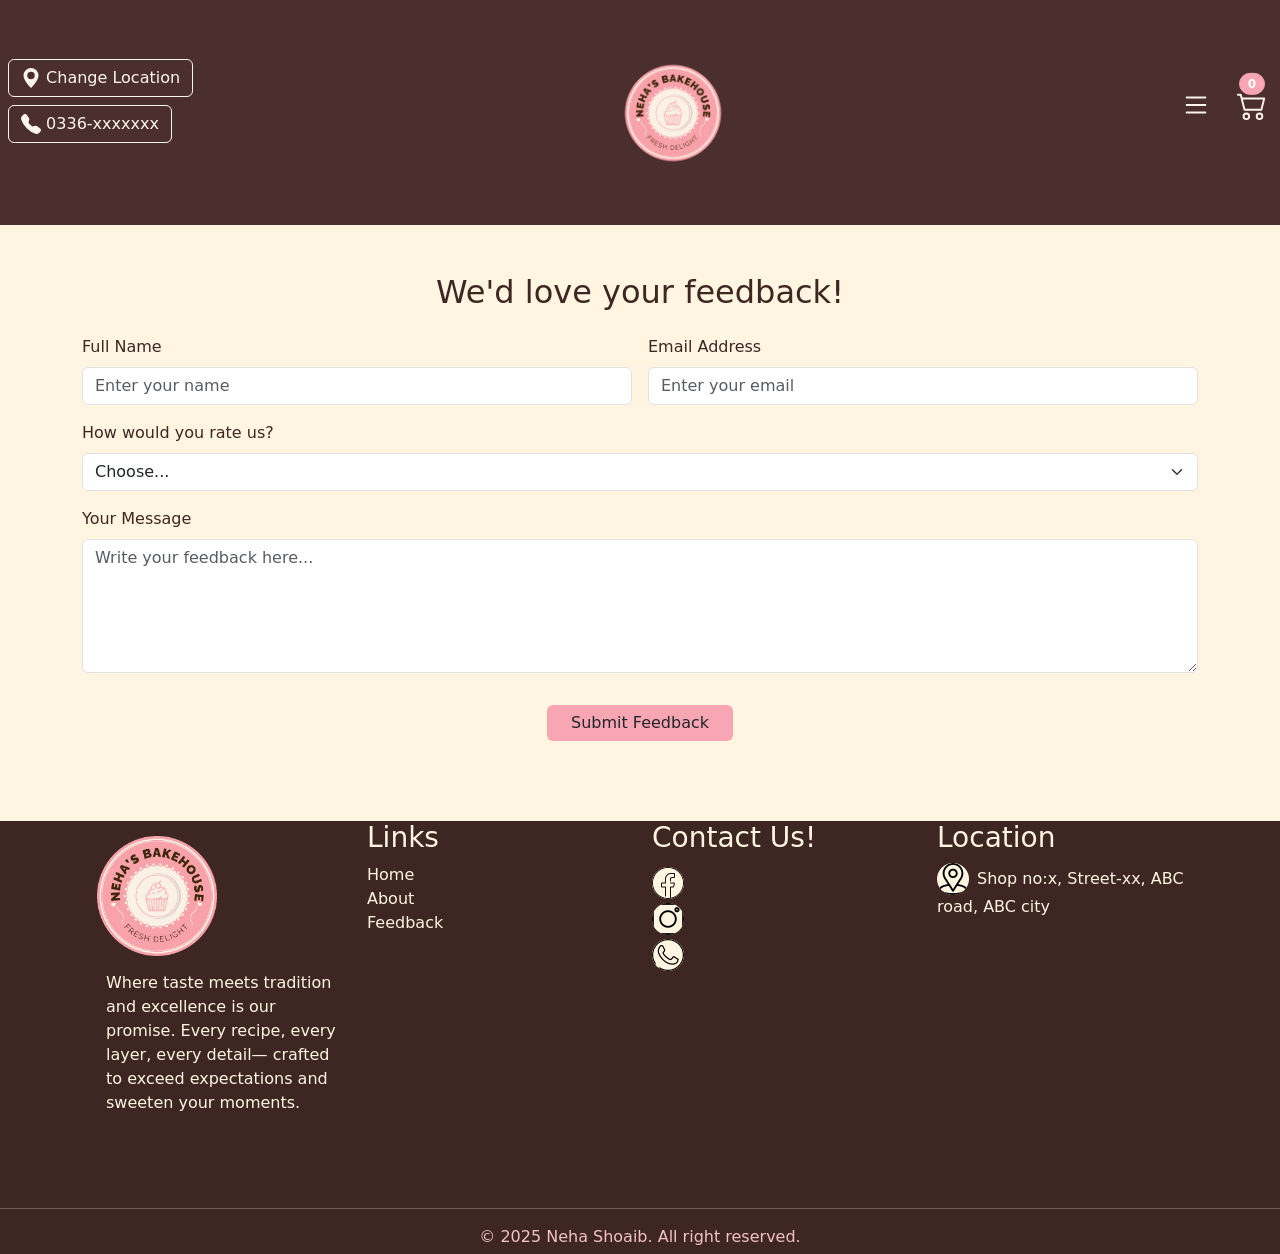
==== feedback.html @ 083db235 "first commit" ====
<head>
    <meta charset="UTF-8">
    <meta name="viewport" content="width=device-width, initial-scale=1.0">
    <title>Feedback</title>
    <link rel="icon" type="image/x-icon" href="assets/logo.png">
    <link rel="stylesheet" href="style.css">
    <link rel="stylesheet" href="feedback.css" type="text/css">
    <link href="https://cdn.jsdelivr.net/npm/bootstrap@5.3.0/dist/css/bootstrap.min.css" rel="stylesheet">
    <script src="https://cdn.jsdelivr.net/npm/bootstrap@5.3.0/dist/js/bootstrap.bundle.min.js"></script>

</head>
<body>
    <nav class="navbar h-25">

        <!-- location -->
         <ul class="list-unstyled">
        <li> 
           <button type="button" class="btn navbar-icon ms-2" data-bs-toggle="modal" data-bs-target="#locationModal">
          <svg xmlns="http://www.w3.org/2000/svg" width="20" height="20" fill="currentColor" class="bi bi-geo-alt-fill"
            viewBox="0 0 16 16">
            <path d="M8 16s6-5.686 6-10A6 6 0 0 0 2 6c0 4.314 6 10 6 10m0-7a3 3 0 1 1 0-6 3 3 0 0 1 0 6" />
          </svg>
          <span class="d-none d-sm-inline">Change Location</span>
        </button>
      </li>
    
        <!-- Modal -->
        <div class="modal fade h-100" id="locationModal" data-bs-keyboard="false" tabindex="-1"
          aria-labelledby="locationModalLabel" aria-hidden="true">
          <div class="modal-dialog modal-dialog-centered"  role="document">
            <div class="modal-content">
                <button type="button" class="btn-close " data-bs-dismiss="modal" aria-label="Close"></button>
              <div class="modal-body">
                <div class="d-flex justify-content-center">
                  <img src="assets/logo.png" width="150px" alt="">
                </div>
                <h5 class="text-center">Change your Location</h5>
                <div class="dropdown w-100">
                  <button class="btn btn-secondary dropdown-toggle w-100" type="button" data-bs-toggle="dropdown" aria-expanded="false" id="dropdownMenuButton" aria-haspopup="true" style="background-color: #4B2E2E !important; ">
                      Select Location
                  </button>
                  <div class="dropdown-menu w-100 dropdown_locations" aria-labelledby="dropdownMenuButton" >
                      <a class="dropdown-item location-item" href="#">Gulshan-e-Iqbal</a>
                      <a class="dropdown-item location-item" href="#">Gulistan-e-Johar</a>
                      <a class="dropdown-item location-item" href="#">North Nazimabad</a>
                      <a class="dropdown-item location-item" href="#">Malir</a>
                      <a class="dropdown-item location-item" href="#">PECHS</a>
                      <a class="dropdown-item location-item" href="#">PIB Colony</a>
                      <a class="dropdown-item location-item" href="#">DHA</a>
                      <a class="dropdown-item location-item" href="#">Clifton</a>
                      <a class="dropdown-item location-item" href="#">Saddar</a>
                      <a class="dropdown-item location-item" href="#">Korangi</a>
                  </div>
              </div>
                
              </div>
              <div class="modal-footer">
                <button type="button" class="btn btn-secondary" data-bs-dismiss="modal" style="background-color: #4b2e2ebc;">Close</button>
                <button type="button" class="btn btn-primary" data-bs-dismiss="modal" style="background-color: #4B2E2E !important; border: #4B2E2E !important;">Done</button>
              </div>
            </div>
          </div>
        </div>
        <!-- call -->
        <li><button class="btn navbar-icon  ms-2 mt-2 mb-2">
          <svg xmlns="http://www.w3.org/2000/svg" width="20" height="20" fill="currentColor" class="bi bi-telephone-fill"
            viewBox="0 0 16 16">
            <path fill-rule="evenodd"
              d="M1.885.511a1.745 1.745 0 0 1 2.61.163L6.29 2.98c.329.423.445.974.315 1.494l-.547 2.19a.68.68 0 0 0 .178.643l2.457 2.457a.68.68 0 0 0 .644.178l2.189-.547a1.75 1.75 0 0 1 1.494.315l2.306 1.794c.829.645.905 1.87.163 2.611l-1.034 1.034c-.74.74-1.846 1.065-2.877.702a18.6 18.6 0 0 1-7.01-4.42 18.6 18.6 0 0 1-4.42-7.009c-.362-1.03-.037-2.137.703-2.877z" />
          </svg>
          <span class="d-none d-sm-inline">0336-xxxxxxx</span>
        </button> 
        </li>
       </ul>
        <!-- logo -->
    <div >
        <img src="assets/logo.png" width="120px" alt="logo" class="navbar-brand img-fluid d-flex justify-content-center ">
      </div>
     <ul class="sandwich-cart d-lg-flex d-sm-block list-unstyled">
      <!-- sandwich -->
      <li><a class="btn sandwich " data-bs-toggle="offcanvas" href="#SandwichOffcanvas" role="button"
      aria-controls="offcanvasExample">
    
      <svg xmlns="http://www.w3.org/2000/svg" width="30" height="30" fill="currentColor" class="bi bi-list" viewBox="0 0 16 16">
        <path fill-rule="evenodd" d="M2.5 12a.5.5 0 0 1 .5-.5h10a.5.5 0 0 1 0 1H3a.5.5 0 0 1-.5-.5m0-4a.5.5 0 0 1 .5-.5h10a.5.5 0 0 1 0 1H3a.5.5 0 0 1-.5-.5m0-4a.5.5 0 0 1 .5-.5h10a.5.5 0 0 1 0 1H3a.5.5 0 0 1-.5-.5"/>
      </svg>
    </a>
    </li>
    <div class="offcanvas offcanvas-end" tabindex="-1" id="SandwichOffcanvas" aria-labelledby="offcanvasExampleLabel">
      <div class="offcanvas-header">
        <!-- <h5 class="offcanvas-title" id="offcanvasExampleLabel">Your Cart!</h5> -->
        <button type="button" class="btn-close text-reset" data-bs-dismiss="offcanvas" aria-label="Close"></button>
      </div>
      <div class="offcanvas-body offcanvas-links ">
        <ul class="list-unstyled">
          <li class="mb-1 "><a href="index.html">Home</a></li>
          <li class="mb-1"><a href="about.html">About</a></li>
          <li class="mb-1"><a href="feedback.html">Feedback</a></li>
    
        </ul>
      </div>
    </div>
    
      <!-- cart -->
        <li><a class="btn position-relative cart " data-bs-toggle="offcanvas" href="#offcanvasExample" role="button"
          aria-controls="offcanvasExample">
          <span class="position-absolute top-0 start-50 translate-middle badge rounded-pill ">
            0
            <span class="visually-hidden">items in cart</span>
          </span>
          <svg xmlns="http://www.w3.org/2000/svg" width="30" height="30" fill="currentColor" class="bi bi-cart2 "
            viewBox="0 0 16 16">
            <path
              d="M0 2.5A.5.5 0 0 1 .5 2H2a.5.5 0 0 1 .485.379L2.89 4H14.5a.5.5 0 0 1 .485.621l-1.5 6A.5.5 0 0 1 13 11H4a.5.5 0 0 1-.485-.379L1.61 3H.5a.5.5 0 0 1-.5-.5M3.14 5l1.25 5h8.22l1.25-5zM5 13a1 1 0 1 0 0 2 1 1 0 0 0 0-2m-2 1a2 2 0 1 1 4 0 2 2 0 0 1-4 0m9-1a1 1 0 1 0 0 2 1 1 0 0 0 0-2m-2 1a2 2 0 1 1 4 0 2 2 0 0 1-4 0" />
          </svg>
        </a>
      </li>
        <div class="offcanvas offcanvas-end" tabindex="-1" id="offcanvasExample" aria-labelledby="offcanvasExampleLabel">
          <div class="offcanvas-header">
            <h5 class="offcanvas-title" id="offcanvasExampleLabel">Your Cart!</h5>
            <button type="button" class="btn-close text-reset" data-bs-dismiss="offcanvas" aria-label="Close"></button>
          </div>
          <div class="offcanvas-body d-flex justify-content-center align-items-center">
            <div>
              <img src="assets/empty cart.jpg" alt="empty cart" class="img-fluid ">
            </div>
          </div>
        </div>
      </div>
      </nav>

<section class="container py-5">
    <h2 class="text-center mb-4">We'd love your feedback!</h2>
    <form class="row g-3">
      
      <div class="col-12 col-md-6 col-sm-3">
        <label for="name" class="form-label">Full Name</label>
        <input type="text" class="form-control" id="name" placeholder="Enter your name" required>
      </div>
  
      <div class="col-md-6">
        <label for="email" class="form-label">Email Address</label>
        <input type="email" class="form-control" id="email" placeholder="Enter your email" required>
      </div>
  
      <div class="col-md-12 ">
        <label for="rating" class="form-label">How would you rate us?</label>
        <select id="rating" class="form-select" required>
          <option selected disabled value="">Choose...</option>
          <option>⭐ Poor</option>
          <option>⭐⭐ Fair</option>
          <option>⭐⭐⭐ Good</option>
          <option>⭐⭐⭐⭐ Very Good</option>
          <option>⭐⭐⭐⭐⭐ Excellent</option>
        </select>
      </div>
  
      <div class="col-md-12">
        <label for="message" class="form-label">Your Message</label>
        <textarea class="form-control" id="message" rows="5" placeholder="Write your feedback here..." required></textarea>
      </div>
  
      <div class="col-12 text-center">
        <button type="submit" class="btn button px-4 mt-3">Submit Feedback</button>
      </div>
      
    </form>
  </section>
  <footer>
    <div class="container mt-2">
      <div class="row text-center text-md-start mt-lg-3">
  
        <div class="col-12 col-lg-3 col-md-4 mb-3">
    <figure><img src="assets/logo.png" width="150px" alt="">
    <figcaption class="ms-4">Where taste meets tradition and excellence is our promise.
      Every recipe, every layer, every detail—
      crafted to exceed expectations and sweeten your moments.</figcaption></figure>
    </div>
    <ul class="list-unstyled  col-12 col-lg-3 col-md-4 mb-3">
      <h3>Links</h3>
      <li><a href="index.html">Home</a></li>
      <li><a href="about.html">About</a></li>
      <li><a href="feedback.html">Feedback</a></li>
    </ul>
  
    <ul class=" list-unstyled col-12 col-lg-3 col-md-4 mb-3">  
      <h3>Contact Us!</h3>    
      <li><a href=""><img src="assets/facebook.png" alt="" height="32px" class="mt-1 social_icon"></a></li>
      <li><a href=""><img src="assets/instagram.png" alt="" height="32px" class="mt-1 social_icon"></a></li>
      <li><a href=""><img src="assets/whatsapp.png" alt="" height="32px" class="mt-1 social_icon" ></a></li>
  </ul>
  <ul  class="list-unstyled col-12 col-lg-3 col-md-4 mb-3">
    <li><h3>Location</h3></li>
    <li><img src="assets/location.png" width="32px"  alt="" class="social_icon me-2"><span >Shop no:x, Street-xx, ABC road, ABC city </span></li>
    <li><iframe class="map" src="https://www.google.com/maps/embed?pb=!1m18!1m12!1m3!1d452.27327309579147!2d67.08940442651512!3d24.925726504255973!2m3!1f0!2f0!3f0!3m2!1i1024!2i768!4f13.1!3m3!1m2!1s0x3eb33f60a0781265%3A0x2befaba123014ab1!2sSMIT%20Gulshan%20Campus!5e0!3m2!1sen!2s!4v1744562589140!5m2!1sen!2s" width="300" height="250" style="border:0;" allowfullscreen="" loading="lazy" referrerpolicy="no-referrer-when-downgrade"></iframe></li>
  </ul>
  </div>
    </div>
  <hr>
  <p class="text-center copyright_bar mb-0">&#169; 2025 Neha Shoaib. All right reserved.</p>
      </div>
  
  </footer>
        
</body>
</html>
---- style.css ----
body{
    cursor: url('assets/pastry-bag.png') 10 10, auto !important;
    background-color: #FFF5E1 !important;
    color: #3E2723 !important;
    margin: 0;
    width: 100%;
    padding: 0;
}
.card img{
    height: 100%;
}
a{
    text-decoration: none !important;
    color: #FFF5E1 !important;
}
.dropdown_locations >a{
    color: #3E2723 !important;
}
a:hover, button:hover{
    color: #D9A5A5 !important;
    cursor: url('assets/pastry-bag.png') 10 10, pointer !important;
}
.navbar-brand{
    vertical-align: middle !important;
}
.social_icon{
    background-color:#FFF5E1 !important;
    border-radius: 50%;
}
.social_icon:hover{
    background-color:#D9A5A5 !important;
}

.background{
    object-fit: cover;
}

.image-container{
    position: relative;
}
#backgroundText{
    position: absolute;
    top: 50%;
    left: 50%;
    transform: translate(-50%, -50%);
    color: white;
    font-size: 24px;
    font-weight: bold;
    text-shadow: 2px 2px 5px rgba(0, 0, 0, 0.5);
}
.carousel2_text{
    position: absolute;
    top: 50%;
    left: 50%;
    transform: translate(-50%, -50%);
    color: white;
    font-size: 30px;
    font-weight: bold;
    text-shadow: 2px 2px 5px rgba(247, 3, 178, 0.5);
   
}
.carousel2_text2{
    font-size: 25px;
    font-weight:lighter;
    text-shadow: 2px 2px 5px rgba(247, 3, 178, 0.5);

}
.carousel-item img{
    opacity: 0.9;
    object-fit: cover;
    height: 100%;
}
.carousel{
    position: relative;
    overflow: hidden;
    height: 100vh;
}
.carousel_button, .button{
background-color: #F8A6B4 !important;
border:#3E2723 !important;
}
.carousel_button:hover{
    background-color: #D9A5A5 !important;
    color: #FFF5E1 !important;
}
.navbar{
    background-color:#4B2E2E;
}
.navbar-icon{
    color: #FFF6EB !important;
    border: 1px solid #FFF6EB !important;
}
.navbar-icon:hover, .badge{
    border: 1px solid #F8A6B4 !important;
    background-color: #F8A6B4 !important;
}
.cart, .sandwich{
    color: #FFF6EB !important;
}
.modal-content{
    background-color:#FFF6EB !important ;
}
.modal>h5,.modal>button , .offcanvas-body{
    color:#4B2E2E !important;
}
.card{
    background-color: #FFF6EB !important;
    color:#4B2E2E !important;
    border: 1px solid #5C4033 !important;
}
.card-body>a{
    background-color: #F8A6B4 !important;
    color: #4B2E2E !important;
    border: #4B2E2E !important;
}
.card-body>a:hover ,.see_more:hover{
    background-color: #D9A5A5 !important;
    color: #FFF6EB !important;
}
.card-hover {
    transition: transform 0.3s ease, box-shadow 0.3s ease;
  }

  .card-hover:hover {
    transform: scale(1.05);
    box-shadow: 0 8px 20px rgba(241, 2, 145, 0.574);
    z-index: 1;
  }
.see_more{
    width: 25%;
    background-color: #F8A6B4 !important;
}
footer{
    background-color: #3E2723 !important;
    color: #FFF5E1 !important;
}
.copyright_bar{
    color: 	#F4C2C2 !important; 
    padding-bottom: 5px !important;
}
.carousel-control-prev,
.carousel-control-next {
  width: 5%; 
  
}
.offcanvas{
    background-color: #FFF5E1 !important;
    color: #3E2723 !important;
}
.offcanvas-links>ul>li{
    background-color:#3E2723!important; padding: 5px;
}
@media (max-width: 768px) {
    .carousel-item img {
        height: 300px; 
    }
    .navbar{
        height: 50px !important;
    }
    .carousel{
        margin-bottom: 0 !important;
        padding-bottom: 0 !important
    }
    .carousel-control-prev,
  .carousel-control-next {
    top: 40%; 
  }

  .carousel-control-prev-icon,
  .carousel-control-next-icon {
    background-size: 80% 80%; 
  }
  .top_sells{
    margin-top: 1rem;
  }
  .carousel2_text{
font-size:larger;
  }
  .carousel2_text2 {
    font-size:large;
  }
  .carousel{
    height: 50vh !important;
  }
  .map{
    width: 350px !important;
  }
}
---- feedback.css ----
/* .button{
    background-color: #F8A6B4 !important;
border:#3E2723 !important;

} */
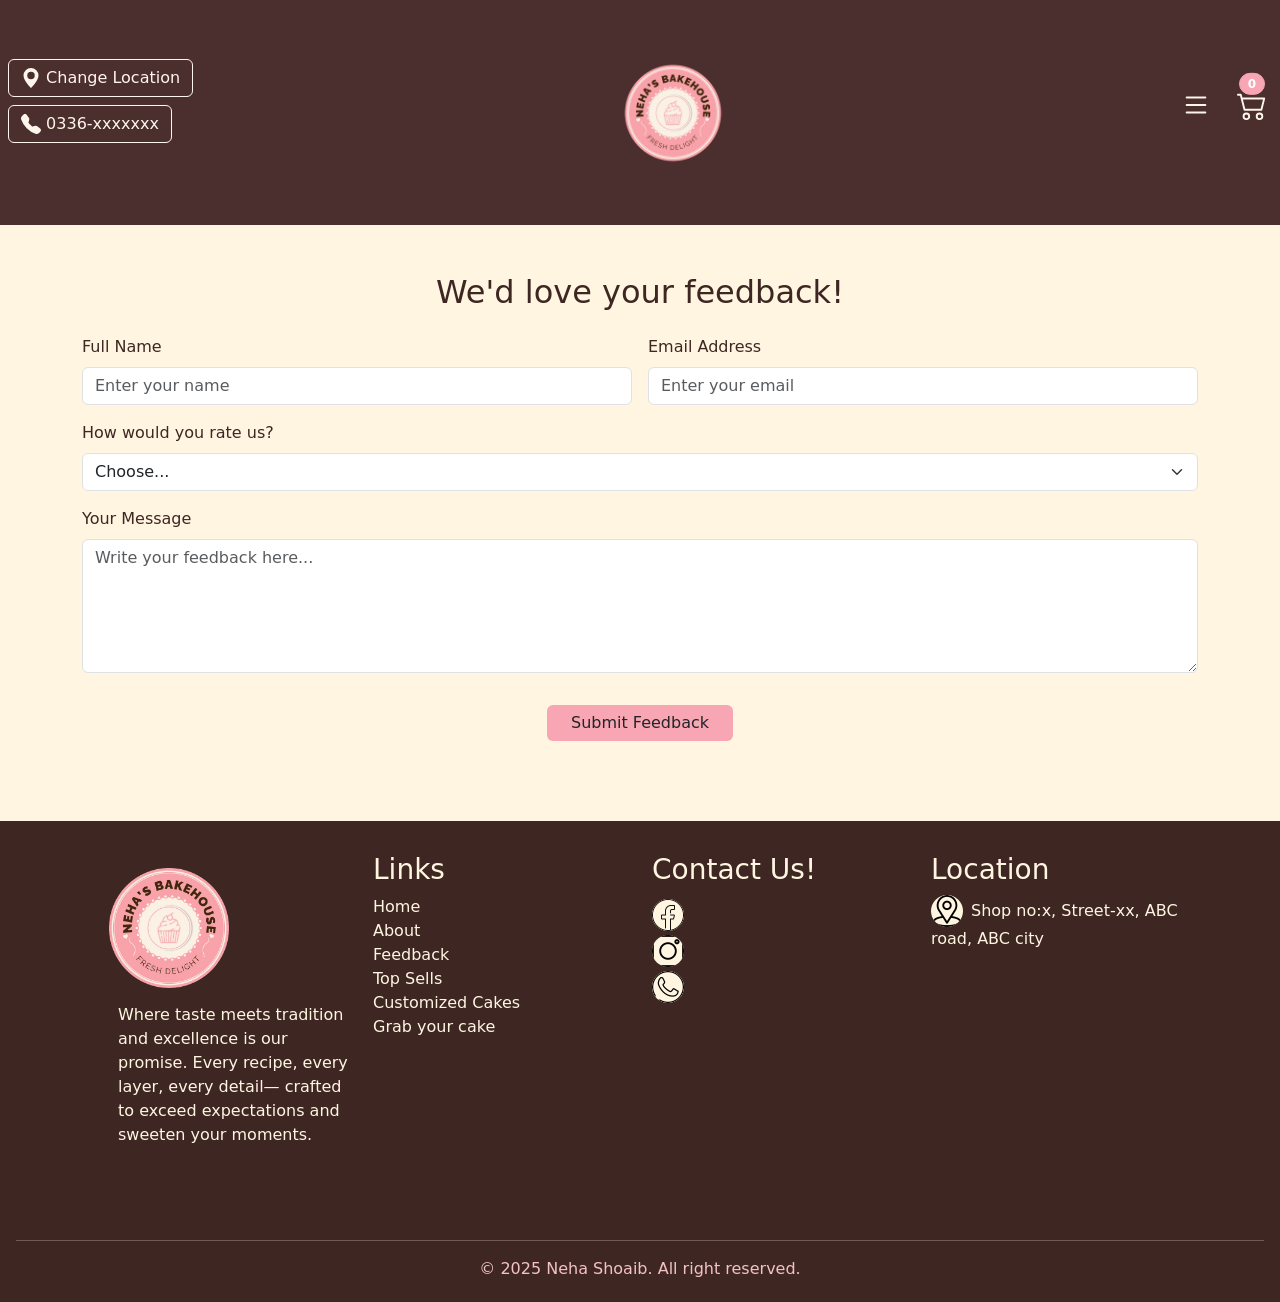
==== commit e4125416: "Adding remaining files" ====
--- a/feedback.html
+++ b/feedback.html
@@ -33,7 +33,7 @@
                 <button type="button" class="btn-close " data-bs-dismiss="modal" aria-label="Close"></button>
               <div class="modal-body">
                 <div class="d-flex justify-content-center">
-                  <img src="assets/logo.png" width="150px" alt="">
+                  <img src="assets/logo.png" width="150px" alt="logo">
                 </div>
                 <h5 class="text-center">Change your Location</h5>
                 <div class="dropdown w-100">
@@ -75,7 +75,7 @@
        </ul>
         <!-- logo -->
     <div >
-        <img src="assets/logo.png" width="120px" alt="logo" class="navbar-brand img-fluid d-flex justify-content-center ">
+        <a href="index.html"><img src="assets/logo.png" width="120px" alt="logo" class="navbar-brand img-fluid d-flex justify-content-center "></a>
       </div>
      <ul class="sandwich-cart d-lg-flex d-sm-block list-unstyled">
       <!-- sandwich -->
@@ -97,7 +97,9 @@
           <li class="mb-1 "><a href="index.html">Home</a></li>
           <li class="mb-1"><a href="about.html">About</a></li>
           <li class="mb-1"><a href="feedback.html">Feedback</a></li>
-    
+          <li class="mb-1"><a href="top_sells.html">Top Sells</a></li>
+          <li class="mb-1"><a href="customized_cake.html">Customized Cakes</a></li>
+          <li class="mb-1"><a href="discount.html">Grab your cake <span class="badge bg-danger sale">sale!</span></a></li>
         </ul>
       </div>
     </div>
@@ -167,12 +169,12 @@
       
     </form>
   </section>
-  <footer>
+  <footer class="p-3 mt-3 ">
     <div class="container mt-2">
       <div class="row text-center text-md-start mt-lg-3">
   
         <div class="col-12 col-lg-3 col-md-4 mb-3">
-    <figure><img src="assets/logo.png" width="150px" alt="">
+    <figure><img src="assets/logo.png" width="150px" alt="logo">
     <figcaption class="ms-4">Where taste meets tradition and excellence is our promise.
       Every recipe, every layer, every detail—
       crafted to exceed expectations and sweeten your moments.</figcaption></figure>
@@ -182,13 +184,16 @@
       <li><a href="index.html">Home</a></li>
       <li><a href="about.html">About</a></li>
       <li><a href="feedback.html">Feedback</a></li>
+      <li><a href="top_sells.html">Top Sells</a></li>
+      <li><a href="customized_cake.html">Customized Cakes</a></li>
+      <li><a href="discount.html">Grab your cake </a></li>
     </ul>
   
     <ul class=" list-unstyled col-12 col-lg-3 col-md-4 mb-3">  
       <h3>Contact Us!</h3>    
-      <li><a href=""><img src="assets/facebook.png" alt="" height="32px" class="mt-1 social_icon"></a></li>
-      <li><a href=""><img src="assets/instagram.png" alt="" height="32px" class="mt-1 social_icon"></a></li>
-      <li><a href=""><img src="assets/whatsapp.png" alt="" height="32px" class="mt-1 social_icon" ></a></li>
+      <li><a href=""><img src="assets/facebook.png" alt="facebook_icon" height="32px" class="mt-1 social_icon"></a></li>
+      <li><a href=""><img src="assets/instagram.png" alt="instagram" height="32px" class="mt-1 social_icon"></a></li>
+      <li><a href=""><img src="assets/whatsapp.png" alt="whatsapp_icon" height="32px" class="mt-1 social_icon" ></a></li>
   </ul>
   <ul  class="list-unstyled col-12 col-lg-3 col-md-4 mb-3">
     <li><h3>Location</h3></li>
--- a/style.css
+++ b/style.css
@@ -9,13 +9,39 @@
 .card img{
     height: 100%;
 }
+footer .container-fluid {
+    padding-left: 0 !important;
+    padding-right: 0 !important;
+  }
+  
+  footer .row {
+    margin-left: 0 !important;
+    margin-right: 0 !important;
+  }
+  
+  body, html {
+    margin: 0;
+    padding: 0;
+    overflow-x: hidden;
+  }
+.content-wrapper{
+    overflow: hidden !important;
+}  
 a{
     text-decoration: none !important;
     color: #FFF5E1 !important;
 }
-.dropdown_locations >a{
-    color: #3E2723 !important;
-}
+.modal-select,  .location-item{
+    background-color: #3E2723 !important;
+    color: #F4C2C2 !important;
+    text-align: center;
+  }
+  .location-item:hover {
+    background-color: #F8A6B4 !important;
+    color: #FFF5E1 !important;
+  }
+  
+  
 a:hover, button:hover{
     color: #D9A5A5 !important;
     cursor: url('assets/pastry-bag.png') 10 10, pointer !important;
@@ -96,13 +122,25 @@
 }
 .cart, .sandwich{
     color: #FFF6EB !important;
+    
 }
 .modal-content{
-    background-color:#FFF6EB !important ;
-}
-.modal>h5,.modal>button , .offcanvas-body{
+    background-color:#ffffff !important ;
+}
+.modal>h5,.modal>button , .offcanvas-body, .offcanvas-header{
     color:#4B2E2E !important;
-}
+    background-color: white;
+}
+.sale {
+    animation: blink-animation 1s steps(2, start) infinite;
+  }
+  
+  @keyframes blink-animation {
+    to {
+      visibility: hidden;
+    }
+  }
+  
 .card{
     background-color: #FFF6EB !important;
     color:#4B2E2E !important;
